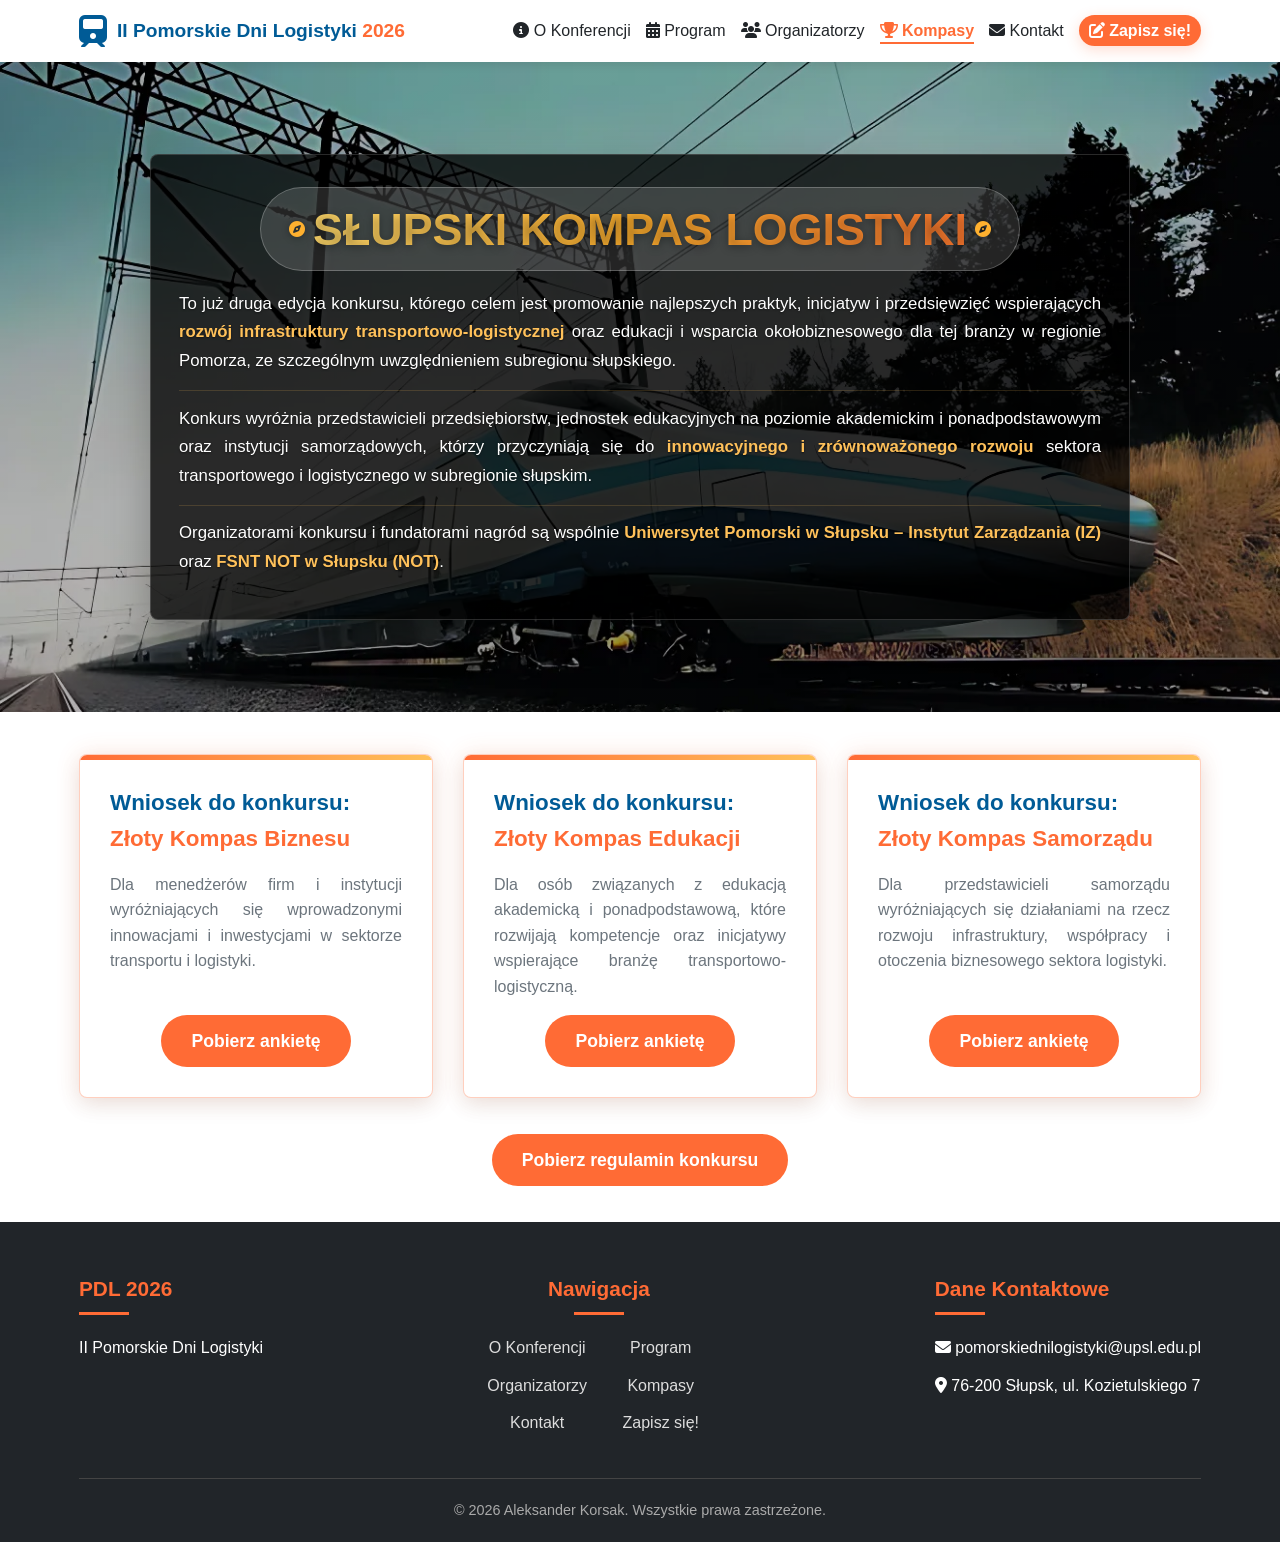
==== kompasy/index.html @ 163fd821 "Dodaj favicon na podstronie Kompasy Podstrona /kompasy/ nie miała <link rel="icon">, więc przeglądar" ====
<!DOCTYPE html>
<html lang="pl">
<head>
    <meta charset="UTF-8">
    <meta name="viewport" content="width=device-width, initial-scale=1.0">
    <title>Kompas Logistyki 2026 – II Pomorskie Dni Logistyki</title>
    <meta name="description" content="Słupski Kompas Logistyki 2026 – konkurs dla biznesu, edukacji i samorządu wspierających transport i logistykę w regionie słupskim. Pobierz wnioski.">
    <link rel="canonical" href="https://www.konferencjatsl.pl/kompasy/">
    <meta property="og:type" content="website">
    <meta property="og:locale" content="pl_PL">
    <meta property="og:site_name" content="II Pomorskie Dni Logistyki">
    <meta property="og:title" content="Kompas Logistyki 2026 – II Pomorskie Dni Logistyki">
    <meta property="og:description" content="Słupski Kompas Logistyki 2026 – konkurs dla biznesu, edukacji i samorządu wspierających transport i logistykę w regionie słupskim. Pobierz wnioski.">
    <meta property="og:url" content="https://www.konferencjatsl.pl/kompasy/">
    <meta property="og:image" content="https://www.konferencjatsl.pl/assets/img/hero/hero-image.jpg">
    <meta property="og:image:width" content="1324">
    <meta property="og:image:height" content="912">
    <meta name="twitter:card" content="summary_large_image">
    <link rel="preconnect" href="https://cdnjs.cloudflare.com" crossorigin>
    <link rel="stylesheet" href="https://cdnjs.cloudflare.com/ajax/libs/font-awesome/6.4.0/css/all.min.css" integrity="sha512-iecdLmaskl7CVkqkXNQ/ZH/XLlvWZOJyj7Yy7tcenmpD1ypASozpmT/E0iPtmFIB46ZmdtAc9eNBvH0H/ZpiBw==" crossorigin="anonymous" referrerpolicy="no-referrer">
    <link rel="stylesheet" href="../assets/css/kompasy.css?v=12">
    <link rel="icon" href="data:image/svg+xml,<svg xmlns=%22http://www.w3.org/2000/svg%22 viewBox=%220 0 100 100%22><text y=%22.9em%22 font-size=%2290%22>🚂</text></svg>">
</head>
<body>
    <header>
        <div class="header-container">
            <div class="logo">
                <i class="fas fa-train fa-2x" style="color: var(--primary);" aria-hidden="true"></i>
                <div class="logo-text">II Pomorskie Dni Logistyki <span>2026</span></div>
            </div>

            <button type="button" class="mobile-menu-btn" aria-label="Otwórz menu" aria-expanded="false" aria-controls="navMenu">
                <i class="fas fa-bars" aria-hidden="true"></i>
            </button>

            <nav>
              <ul id="navMenu">
                <li><a href="/" data-target="about"><i class="fas fa-info-circle" aria-hidden="true"></i> O Konferencji</a></li>
                <li><a href="/" data-target="program"><i class="fas fa-calendar-alt" aria-hidden="true"></i> Program</a></li>
                <li><a href="/" data-target="organizers"><i class="fas fa-users" aria-hidden="true"></i> Organizatorzy</a></li>
                <li><a href="/kompasy/" class="active"><i class="fas fa-trophy" aria-hidden="true"></i> Kompasy</a></li>
                <li><a href="/" data-target="contact"><i class="fas fa-envelope" aria-hidden="true"></i> Kontakt</a></li>
                <li><a href="https://forms.gle/BDYKaacbjnpbUKzE9" target="_blank" rel="noopener noreferrer" class="nav-cta"><i class="fas fa-pen-to-square" aria-hidden="true"></i> Zapisz się!</a></li>
              </ul>
            </nav>

        </div>
    </header>

    <section class="hero">
        <div class="hero-content">
            <div class="hero-highlight">
                <i class="fas fa-compass" aria-hidden="true"></i>
                <h1>SŁUPSKI KOMPAS LOGISTYKI</h1>
                <i class="fas fa-compass" aria-hidden="true"></i>
            </div>
            <div class="hero-description">
                <p>To już druga edycja konkursu, którego celem jest promowanie najlepszych praktyk, inicjatyw i przedsięwzięć wspierających <strong>rozwój infrastruktury transportowo-logistycznej</strong> oraz edukacji i wsparcia okołobiznesowego dla tej branży w regionie Pomorza, ze szczególnym uwzględnieniem subregionu słupskiego.</p>
                <p>Konkurs wyróżnia przedstawicieli przedsiębiorstw, jednostek edukacyjnych na poziomie akademickim i ponadpodstawowym oraz instytucji samorządowych, którzy przyczyniają się do <strong>innowacyjnego i zrównoważonego rozwoju</strong> sektora transportowego i logistycznego w subregionie słupskim.</p>
                <p>Organizatorami konkursu i fundatorami nagród są wspólnie <strong>Uniwersytet Pomorski w Słupsku – Instytut Zarządzania (IZ)</strong> oraz <strong>FSNT NOT w Słupsku (NOT)</strong>.</p>
            </div>
        </div>
    </section>

    <section class="section">
        <div class="container">
            <div class="info-cards">
                <div class="info-card">
                    <h3>Wniosek do konkursu:<br><span style="color: var(--accent);">Złoty Kompas Biznesu</span></h3>
                    <p>Dla menedżerów firm i instytucji wyróżniających się wprowadzonymi innowacjami i inwestycjami w sektorze transportu i logistyki.</p>
                    <div class="card-footer"><a href="../assets/docs/kompasy/2026/ankieta-zloty-kompas-biznesu.docx" class="btn">Pobierz ankietę</a></div>
                </div>

                <div class="info-card">
                    <h3>Wniosek do konkursu:<br><span style="color: var(--accent);">Złoty Kompas Edukacji</span></h3>
                    <p>Dla osób związanych z edukacją akademicką i ponadpodstawową, które rozwijają kompetencje oraz inicjatywy wspierające branżę transportowo-logistyczną.</p>
                    <div class="card-footer"><a href="../assets/docs/kompasy/2026/ankieta-zloty-kompas-edukacji.docx" class="btn">Pobierz ankietę</a></div>
                </div>

                <div class="info-card">
                    <h3>Wniosek do konkursu:<br><span style="color: var(--accent);">Złoty Kompas Samorządu</span></h3>
                    <p>Dla przedstawicieli samorządu wyróżniających się działaniami na rzecz rozwoju infrastruktury, współpracy i otoczenia biznesowego sektora logistyki.</p>
                    <div class="card-footer"><a href="../assets/docs/kompasy/2026/ankieta-zloty-kompas-samorzadu.docx" class="btn">Pobierz ankietę</a></div>
                </div>

                </div>
            <div class="card-footer regulamin-download"><a href="../assets/docs/kompasy/2026/regulamin-kapitula-slupski-kompas.docx" class="btn">Pobierz regulamin konkursu</a></div>
        </div>
    </section>

    <footer>
        <div class="container">
            <div class="footer-grid">
                <div class="footer-column">
                    <h3>PDL 2026</h3>
                    <p>II Pomorskie Dni Logistyki</p>
                </div>

                <div class="footer-column footer-nav-column">
                    <h3>Nawigacja</h3>
                    <ul class="footer-links footer-nav-links">
                        <li><a href="/#about">O Konferencji</a></li>
                        <li><a href="/#program">Program</a></li>
                        <li><a href="/#organizers">Organizatorzy</a></li>
                        <li><a href="/kompasy/">Kompasy</a></li>
                        <li><a href="/#contact">Kontakt</a></li>
                        <li><a href="https://forms.gle/BDYKaacbjnpbUKzE9" target="_blank" rel="noopener noreferrer">Zapisz się!</a></li>
                    </ul>
                </div>

                <div class="footer-column">
                    <h3>Dane Kontaktowe</h3>
                    <ul class="footer-links">
                        <li><i class="fas fa-envelope" aria-hidden="true"></i> pomorskiednilogistyki@upsl.edu.pl</li>
                        <li><i class="fas fa-map-marker-alt" aria-hidden="true"></i> 76-200 Słupsk, ul. Kozietulskiego 7</li>
                    </ul>
                </div>
            </div>

            <div class="copyright">
                <p>&copy; 2026 Aleksander Korsak. Wszystkie prawa zastrzeżone.</p>
            </div>
        </div>
    </footer>
    <script src="../assets/js/kompasy.js?v=2"></script>
</body>
</html>
---- assets/css/kompasy.css ----
:root {
            --primary: #005b96;
            --secondary: #00a1e0;
            --accent: #ff6b35;
            --light: #f8f9fa;
            --dark: #212529;
            --gray: #6c757d;
        }

        * {
            margin: 0;
            padding: 0;
            box-sizing: border-box;
            font-family: 'Segoe UI', Tahoma, Geneva, Verdana, sans-serif;
        }

        body {
            background-color: white;
            color: var(--dark);
            line-height: 1.6;
            overflow-x: hidden;
        }

        header {
            background-color: white;
            padding: 15px 0;
            position: sticky;
            top: 0;
            z-index: 1000;
            box-shadow: 0 2px 10px rgba(0,0,0,0.1);
        }

        .header-container {
            display: flex;
            justify-content: space-between;
            align-items: center;
            width: 90%;
            max-width: 1200px;
            margin: 0 auto;
            padding: 0 15px;
        }

        .logo {
            display: flex;
            align-items: center;
        }

        .logo-text {
            font-size: 1.4rem;
            font-weight: 700;
            color: var(--primary);
            margin-left: 10px;
            line-height: 1.25;
            white-space: nowrap;
        }

        .logo-text span {
            color: var(--accent);
        }

        nav ul {
            display: flex;
            list-style: none;
            gap: 21px;
        }

        nav li {
            margin-left: 0;
        }

        nav a {
            color: var(--dark);
            text-decoration: none;
            font-weight: 500;
            transition: all 0.3s ease;
            position: relative;
            padding: 5px 0;
            font-size: 1.1rem;
            white-space: nowrap;
        }

        nav a:hover {
            color: var(--accent);
        }

        nav a.active {
            color: var(--accent);
            font-weight: 600;
        }

        nav a::after {
            content: '';
            position: absolute;
            bottom: 0;
            left: 0;
            width: 0;
            height: 2px;
            background: var(--accent);
            transition: width 0.3s ease;
        }

        nav a:hover::after,
        nav a.active::after {
            width: 100%;
        }

        nav a.nav-cta {
            background: var(--accent);
            color: white;
            padding: 8px 12px;
            border-radius: 50px;
            font-weight: 700;
            box-shadow: 0 4px 14px rgba(255,107,53,0.22);
        }

        nav a.nav-cta:hover {
            background: #e85a28;
            color: white;
        }

        nav a.nav-cta::after {
            display: none;
        }

        @media (max-width: 1320px) and (min-width: 769px) {
            .logo-text {
                font-size: 1.2rem;
            }

            nav ul {
                gap: 15px;
            }

            nav a {
                font-size: 1rem;
            }

            nav a.nav-cta {
                padding: 7px 10px;
            }
        }

        .mobile-menu-btn {
            display: none;
            background: none;
            border: none;
            font-size: 1.5rem;
            cursor: pointer;
            color: var(--primary);
        }

        /* Hero section z obrazem z root repo */
        .hero {
            background: linear-gradient(rgba(0, 0, 0, 0.3), rgba(0, 0, 0, 0.3)),
                        url('../img/hero/hero-image.webp') center/cover no-repeat;
            height: 650px;
            display: flex;
            align-items: center;
            justify-content: center;
            color: white;
            text-align: center;
            margin-bottom: 10px;
        }

        .hero-content {
            max-width: 980px;
            margin: 0 auto;
            padding: 28px;
            position: relative;
            z-index: 1;
            background: rgba(0,0,0,0.77);
            border: 1px solid rgba(255,255,255,0.16);
            border-radius: 8px;
            box-shadow: 0 22px 44px rgba(0,0,0,0.28);
        }

        .hero h1 {
            font-size: 2.8rem;
            margin-bottom: 0;
            line-height: 1.3;
            color: #ffb12f;
            background: linear-gradient(90deg, #ffd86a 0%, #ffb12f 48%, #ff7a2f 100%);
            -webkit-background-clip: text;
            background-clip: text;
            -webkit-text-fill-color: transparent;
            text-shadow: 0 2px 8px rgba(0,0,0,0.34);
        }

        .hero p {
            font-size: 1.05rem;
            margin-bottom: 0.9rem;
            line-height: 1.7;
            text-shadow: 0 1px 2px rgba(0,0,0,0.5);
        }

        .hero-description {
            text-align: justify;
            text-align-last: left;
        }

        .hero-description p + p {
            border-top: 1px solid rgba(255,193,90,0.16);
            padding-top: 0.85rem;
        }

        .hero-description strong {
            color: #ffc15a;
            font-weight: 700;
        }

        .hero-highlight {
            background: rgba(255,255,255,0.14);
            display: inline-flex;
            align-items: center;
            gap: 8px;
            padding: 12px 28px;
            border-radius: 50px;
            font-weight: 600;
            margin: 0.2rem auto 1.2rem;
            color: white;
            border: 1px solid rgba(255,255,255,0.24);
        }

        .hero-highlight i {
            color: #ffb12f;
            text-shadow: 0 1px 7px rgba(0,0,0,0.35);
        }

        .btn {
            display: inline-block;
            background: var(--accent);
            color: white;
            padding: 12px 30px;
            border-radius: 50px;
            text-decoration: none;
            font-weight: 600;
            font-size: 1.1rem;
            transition: all 0.3s ease;
        }

        .btn:hover {
            background: #e85a28;
        }

        .section {
            padding: 32px 0 36px;
        }

        .container {
            width: 90%;
            max-width: 1200px;
            margin: 0 auto;
            padding: 0 15px;
        }

        .info-cards {
            display: grid;
            grid-template-columns: repeat(auto-fit, minmax(300px, 1fr));
            gap: 30px;
            margin-top: 0;
        }

        .info-card {
            background: white;
            border-radius: 8px;
            border: 1px solid rgba(255,107,53,0.32);
            box-shadow: 0 8px 22px rgba(0,0,0,0.08), 0 0 24px rgba(255,107,53,0.14);
            padding: 30px;
            transition: transform 0.3s ease;
            display: flex;
            flex-direction: column;
            justify-content: space-between;
            position: relative;
            overflow: hidden;
        }

        .info-card:hover {
            transform: translateY(-10px);
            box-shadow: 0 14px 30px rgba(0,0,0,0.12), 0 0 34px rgba(255,107,53,0.22);
        }

        .info-card::before {
            content: '';
            position: absolute;
            top: 0;
            left: 0;
            right: 0;
            height: 5px;
            background: linear-gradient(90deg, var(--accent), #ffc15a);
        }

        .info-card h3 {
            color: var(--primary);
            margin-bottom: 15px;
            font-size: 1.4rem;
        }

        .info-card p {
            color: var(--gray);
            margin-bottom: 15px;
            flex-grow: 1;
            text-align: justify;
            text-align-last: left;
        }

        .card-footer {
            margin-top: auto;
            display: flex;
            justify-content: center;
        }

        .regulamin-download {
            margin-top: 36px;
        }

        footer {
            background: var(--dark);
            color: white;
            padding: 50px 0 20px;
        }

        .footer-grid {
            display: grid;
            grid-template-columns: repeat(auto-fit, minmax(250px, 1fr));
            gap: 30px;
            margin-bottom: 30px;
        }

        @media (min-width: 1000px) {
            .footer-grid {
                grid-template-columns: max-content max-content max-content;
                justify-content: space-between;
                column-gap: 48px;
            }
        }

        .footer-column h3 {
            color: var(--accent);
            margin-bottom: 20px;
            font-size: 1.3rem;
            position: relative;
            padding-bottom: 10px;
        }

        .footer-column h3::after {
            content: '';
            position: absolute;
            bottom: 0;
            left: 0;
            width: 50px;
            height: 3px;
            background: var(--accent);
        }

        .footer-nav-column h3 {
            max-width: 320px;
            margin-left: auto;
            margin-right: auto;
            text-align: center;
        }

        .footer-nav-column h3::after {
            left: 50%;
            transform: translateX(-50%);
        }

        .footer-links {
            list-style: none;
        }

        .footer-nav-links {
            display: grid;
            grid-template-columns: repeat(2, minmax(0, 1fr));
            column-gap: 24px;
            max-width: 320px;
            margin-left: auto;
            margin-right: auto;
            text-align: center;
            justify-items: center;
        }

        .footer-links li {
            margin-bottom: 12px;
        }

        .footer-links a {
            color: #ddd;
            text-decoration: none;
            transition: all 0.3s ease;
        }

        .footer-links a:hover {
            color: var(--accent);
            padding-left: 5px;
        }

        .footer-nav-links a:hover {
            padding-left: 0;
        }

        .copyright {
            text-align: center;
            padding-top: 20px;
            margin-top: 30px;
            border-top: 1px solid #444;
            color: #aaa;
            font-size: 0.9rem;
        }

        @media (max-width: 768px) {
            .mobile-menu-btn {
                display: block;
            }

            .logo-text {
                white-space: normal;
            }

            nav ul {
                display: none;
                position: absolute;
                top: 100%;
                left: 0;
                right: 0;
                background: white;
                flex-direction: column;
                box-shadow: 0 10px 15px rgba(0,0,0,0.1);
                padding: 20px 0;
            }

            nav ul.show {
                display: flex;
            }

            nav li {
                margin: 10px 0;
                text-align: center;
            }

            .hero {
                height: auto;
            }

            .hero h1 {
                font-size: 2rem;
            }
        }

        @media (max-width: 768px) {
            .hero {
                height: auto;
                min-height: 0;
                padding: 28px 0;
                background-position: center center;
            }

            .hero-content {
                width: calc(100% - 28px);
                padding: 16px 14px;
            }

            .hero-highlight {
                width: 100%;
                justify-content: center;
                gap: 6px;
                padding: 8px 10px;
                margin-bottom: 0.9rem;
                box-sizing: border-box;
            }

            .hero-highlight h1 {
                font-size: clamp(1.2rem, 5.7vw, 1.65rem);
                line-height: 1.18;
            }

            .hero p {
                font-size: 0.9rem;
                line-height: 1.45;
                margin-bottom: 0.65rem;
            }

            .hero-description {
                text-align: left;
            }
        }
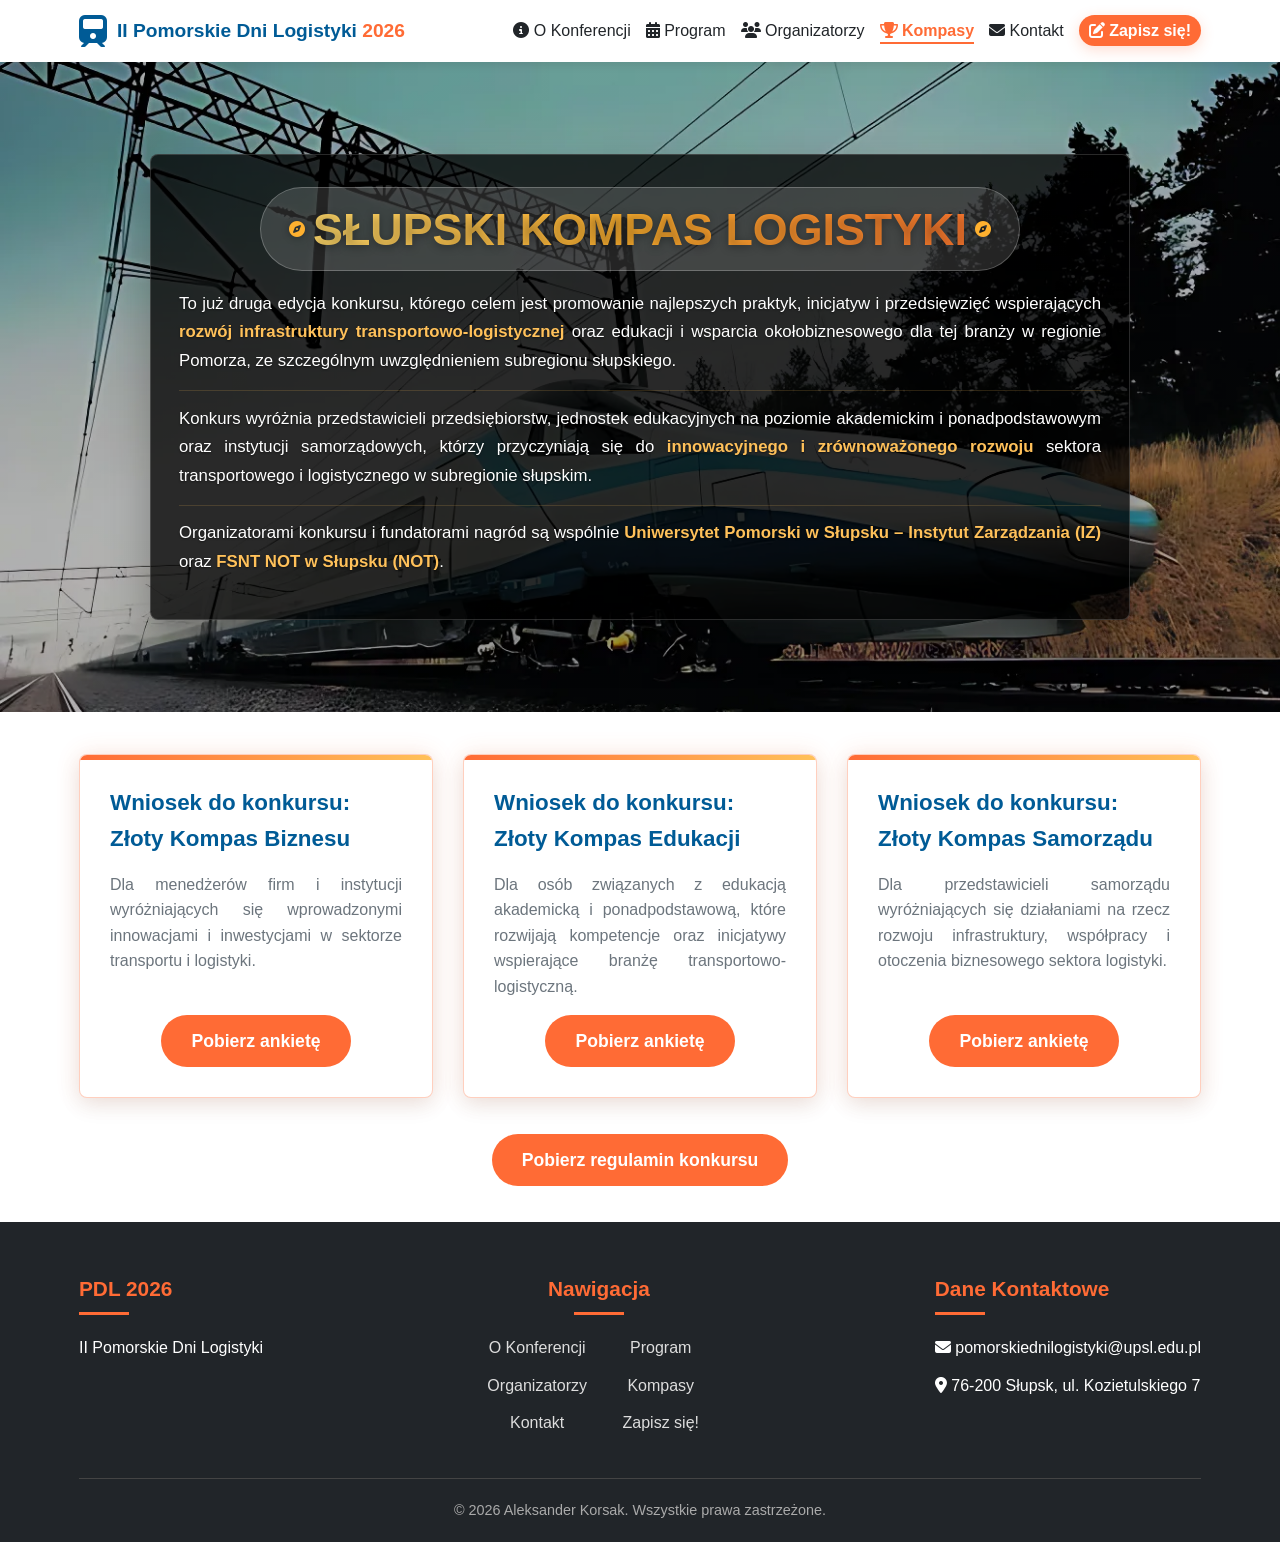
==== commit c267d3a1: "Dodaj prawdziwy plik JPEG jako obraz og:image Plik hero-image.jpg jest w rzeczywistości plikiem PNG " ====
--- a/kompasy/index.html
+++ b/kompasy/index.html
@@ -12,13 +12,14 @@
     <meta property="og:title" content="Kompas Logistyki 2026 – II Pomorskie Dni Logistyki">
     <meta property="og:description" content="Słupski Kompas Logistyki 2026 – konkurs dla biznesu, edukacji i samorządu wspierających transport i logistykę w regionie słupskim. Pobierz wnioski.">
     <meta property="og:url" content="https://www.konferencjatsl.pl/kompasy/">
-    <meta property="og:image" content="https://www.konferencjatsl.pl/assets/img/hero/hero-image.jpg">
+    <meta property="og:image" content="https://www.konferencjatsl.pl/assets/img/hero/og-image.jpg">
+    <meta property="og:image:type" content="image/jpeg">
     <meta property="og:image:width" content="1324">
     <meta property="og:image:height" content="912">
     <meta name="twitter:card" content="summary_large_image">
     <link rel="preconnect" href="https://cdnjs.cloudflare.com" crossorigin>
     <link rel="stylesheet" href="https://cdnjs.cloudflare.com/ajax/libs/font-awesome/6.4.0/css/all.min.css" integrity="sha512-iecdLmaskl7CVkqkXNQ/ZH/XLlvWZOJyj7Yy7tcenmpD1ypASozpmT/E0iPtmFIB46ZmdtAc9eNBvH0H/ZpiBw==" crossorigin="anonymous" referrerpolicy="no-referrer">
-    <link rel="stylesheet" href="../assets/css/kompasy.css?v=12">
+    <link rel="stylesheet" href="../assets/css/kompasy.css?v=13">
     <link rel="icon" href="data:image/svg+xml,<svg xmlns=%22http://www.w3.org/2000/svg%22 viewBox=%220 0 100 100%22><text y=%22.9em%22 font-size=%2290%22>🚂</text></svg>">
 </head>
 <body>
@@ -66,19 +67,19 @@
         <div class="container">
             <div class="info-cards">
                 <div class="info-card">
-                    <h3>Wniosek do konkursu:<br><span style="color: var(--accent);">Złoty Kompas Biznesu</span></h3>
+                    <h3>Wniosek do konkursu:<br><span style="color: var(--accent-light-bg);">Złoty Kompas Biznesu</span></h3>
                     <p>Dla menedżerów firm i instytucji wyróżniających się wprowadzonymi innowacjami i inwestycjami w sektorze transportu i logistyki.</p>
                     <div class="card-footer"><a href="../assets/docs/kompasy/2026/ankieta-zloty-kompas-biznesu.docx" class="btn">Pobierz ankietę</a></div>
                 </div>
 
                 <div class="info-card">
-                    <h3>Wniosek do konkursu:<br><span style="color: var(--accent);">Złoty Kompas Edukacji</span></h3>
+                    <h3>Wniosek do konkursu:<br><span style="color: var(--accent-light-bg);">Złoty Kompas Edukacji</span></h3>
                     <p>Dla osób związanych z edukacją akademicką i ponadpodstawową, które rozwijają kompetencje oraz inicjatywy wspierające branżę transportowo-logistyczną.</p>
                     <div class="card-footer"><a href="../assets/docs/kompasy/2026/ankieta-zloty-kompas-edukacji.docx" class="btn">Pobierz ankietę</a></div>
                 </div>
 
                 <div class="info-card">
-                    <h3>Wniosek do konkursu:<br><span style="color: var(--accent);">Złoty Kompas Samorządu</span></h3>
+                    <h3>Wniosek do konkursu:<br><span style="color: var(--accent-light-bg);">Złoty Kompas Samorządu</span></h3>
                     <p>Dla przedstawicieli samorządu wyróżniających się działaniami na rzecz rozwoju infrastruktury, współpracy i otoczenia biznesowego sektora logistyki.</p>
                     <div class="card-footer"><a href="../assets/docs/kompasy/2026/ankieta-zloty-kompas-samorzadu.docx" class="btn">Pobierz ankietę</a></div>
                 </div>
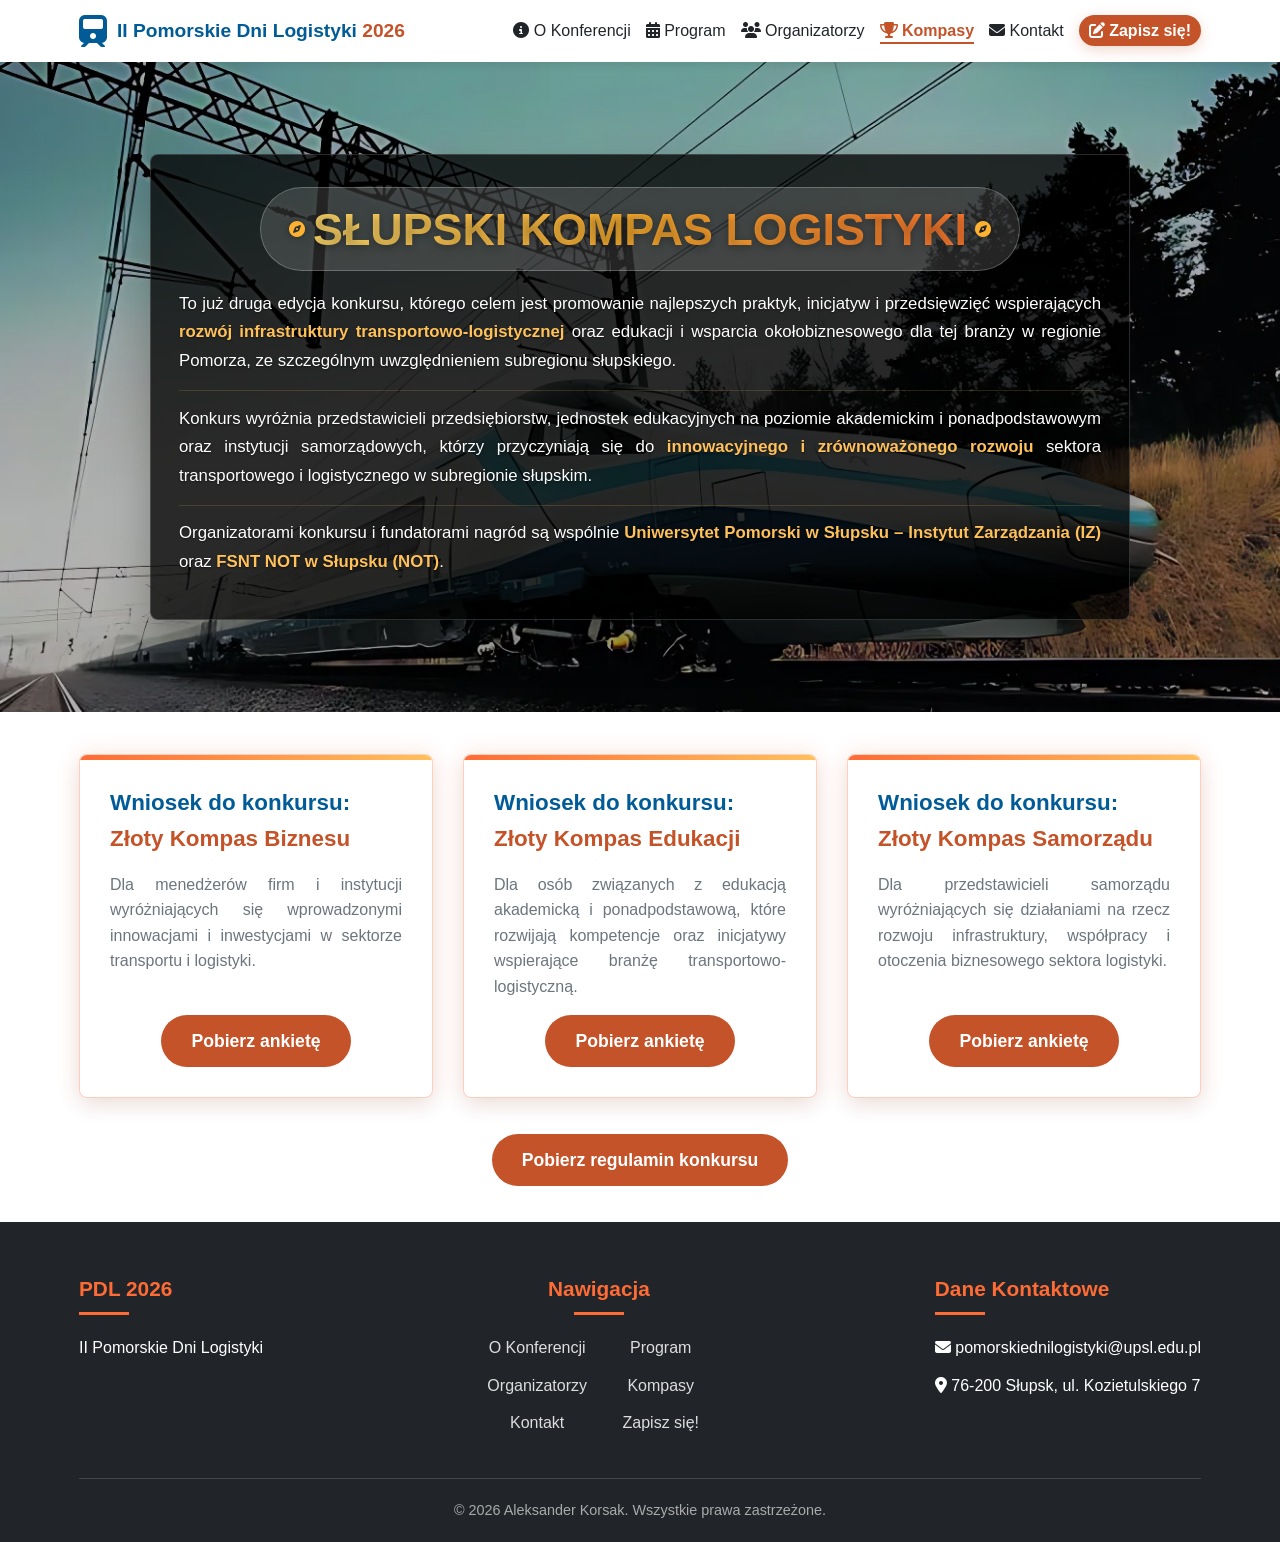
==== commit cfa2dbc6: "Zwiększ kontrast pomarańczowych elementów na jasnym tle Dodano zmienną --accent-light-bg (#c55329) o" ====
--- a/kompasy/index.html
+++ b/kompasy/index.html
@@ -12,8 +12,7 @@
     <meta property="og:title" content="Kompas Logistyki 2026 – II Pomorskie Dni Logistyki">
     <meta property="og:description" content="Słupski Kompas Logistyki 2026 – konkurs dla biznesu, edukacji i samorządu wspierających transport i logistykę w regionie słupskim. Pobierz wnioski.">
     <meta property="og:url" content="https://www.konferencjatsl.pl/kompasy/">
-    <meta property="og:image" content="https://www.konferencjatsl.pl/assets/img/hero/og-image.jpg">
-    <meta property="og:image:type" content="image/jpeg">
+    <meta property="og:image" content="https://www.konferencjatsl.pl/assets/img/hero/hero-image.jpg">
     <meta property="og:image:width" content="1324">
     <meta property="og:image:height" content="912">
     <meta name="twitter:card" content="summary_large_image">
--- a/assets/css/kompasy.css
+++ b/assets/css/kompasy.css
@@ -2,6 +2,8 @@
             --primary: #005b96;
             --secondary: #00a1e0;
             --accent: #ff6b35;
+            --accent-light-bg: #c55329; /* pomarańcz na jasnym tle (biały tekst / pomarańczowy tekst na bieli ≥ 4,5:1) */
+            --accent-light-bg-hover: #b3461f;
             --light: #f8f9fa;
             --dark: #212529;
             --gray: #6c757d;
@@ -55,7 +57,7 @@
         }
 
         .logo-text span {
-            color: var(--accent);
+            color: var(--accent-light-bg);
         }
 
         nav ul {
@@ -80,11 +82,11 @@
         }
 
         nav a:hover {
-            color: var(--accent);
+            color: var(--accent-light-bg);
         }
 
         nav a.active {
-            color: var(--accent);
+            color: var(--accent-light-bg);
             font-weight: 600;
         }
 
@@ -95,7 +97,7 @@
             left: 0;
             width: 0;
             height: 2px;
-            background: var(--accent);
+            background: var(--accent-light-bg);
             transition: width 0.3s ease;
         }
 
@@ -105,16 +107,16 @@
         }
 
         nav a.nav-cta {
-            background: var(--accent);
+            background: var(--accent-light-bg);
             color: white;
             padding: 8px 12px;
             border-radius: 50px;
             font-weight: 700;
-            box-shadow: 0 4px 14px rgba(255,107,53,0.22);
+            box-shadow: 0 4px 14px rgba(197,83,41,0.22);
         }
 
         nav a.nav-cta:hover {
-            background: #e85a28;
+            background: var(--accent-light-bg-hover);
             color: white;
         }
 
@@ -228,7 +230,7 @@
 
         .btn {
             display: inline-block;
-            background: var(--accent);
+            background: var(--accent-light-bg);
             color: white;
             padding: 12px 30px;
             border-radius: 50px;
@@ -239,7 +241,7 @@
         }
 
         .btn:hover {
-            background: #e85a28;
+            background: var(--accent-light-bg-hover);
         }
 
         .section {
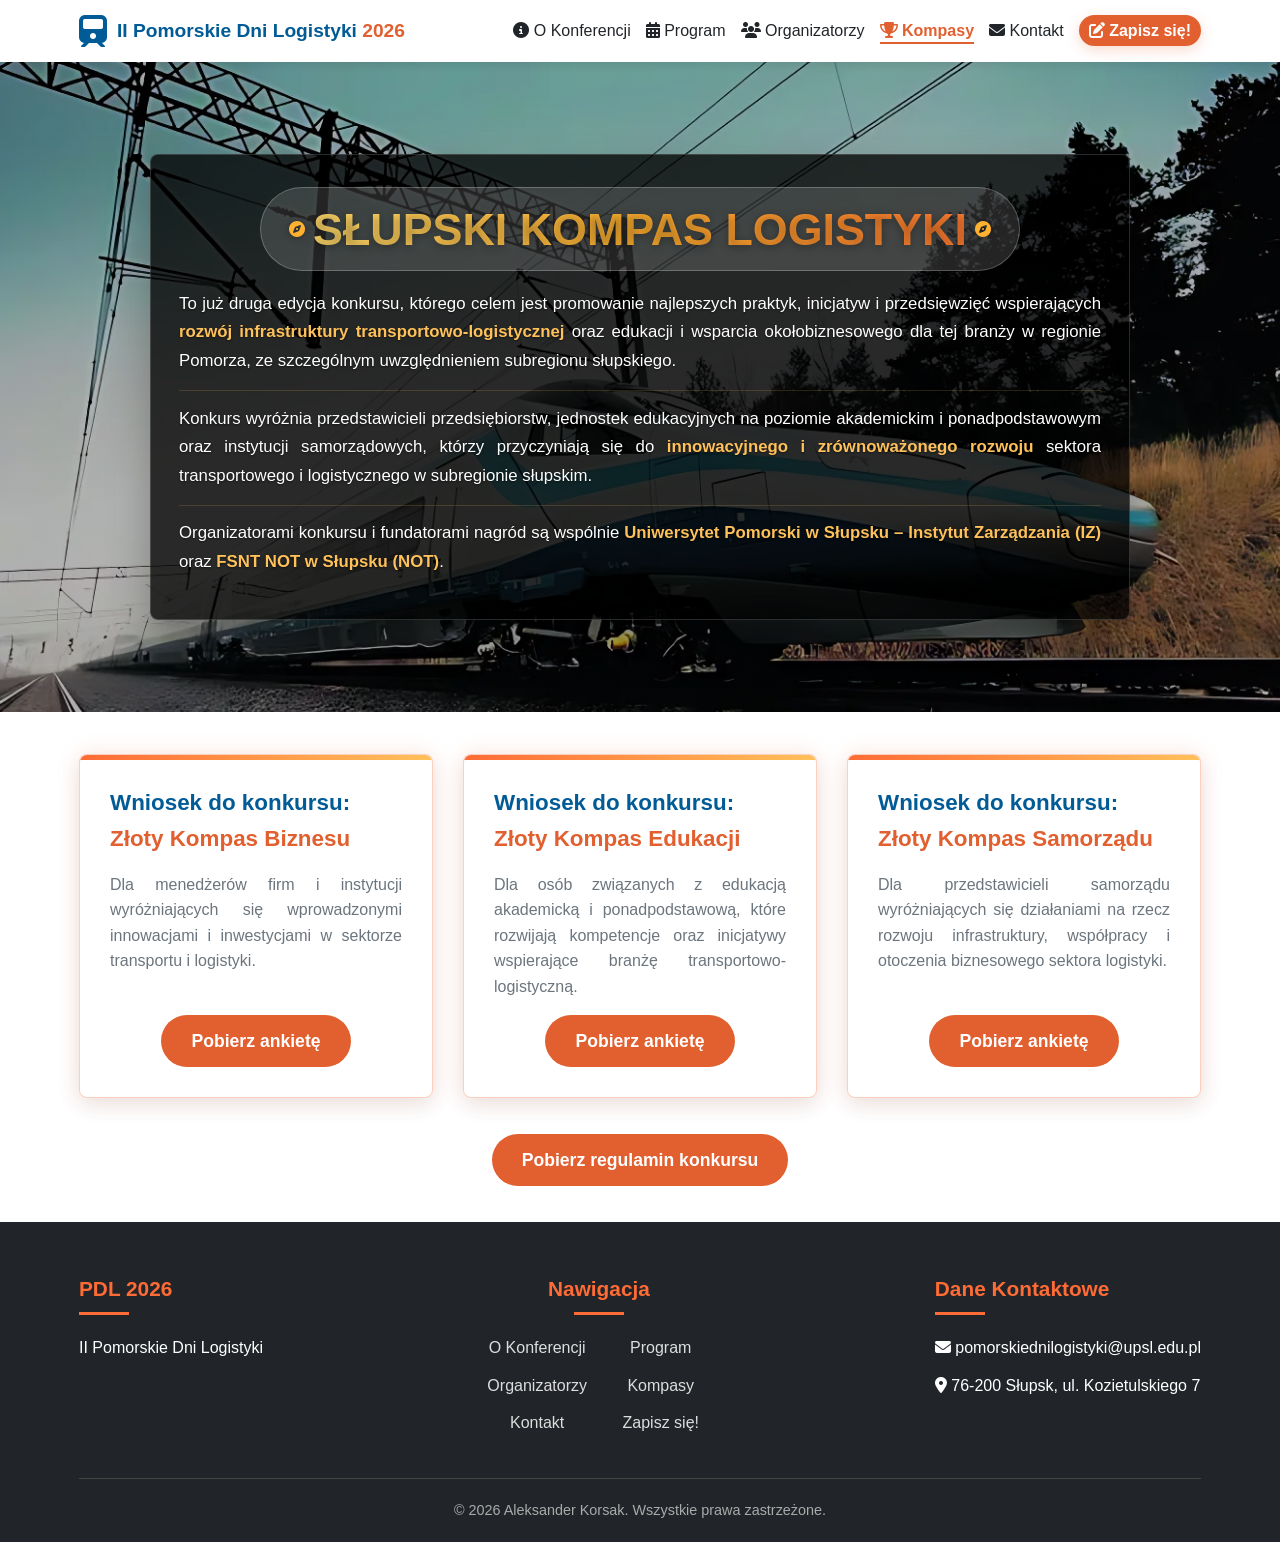
==== commit 3e306522: "Rozjaśnij pomarańcz na jasnym tle do #e25f2f Zmieniono --accent-light-bg z #c55329 na #e25f2f, a sta" ====
--- a/kompasy/index.html
+++ b/kompasy/index.html
@@ -12,13 +12,14 @@
     <meta property="og:title" content="Kompas Logistyki 2026 – II Pomorskie Dni Logistyki">
     <meta property="og:description" content="Słupski Kompas Logistyki 2026 – konkurs dla biznesu, edukacji i samorządu wspierających transport i logistykę w regionie słupskim. Pobierz wnioski.">
     <meta property="og:url" content="https://www.konferencjatsl.pl/kompasy/">
-    <meta property="og:image" content="https://www.konferencjatsl.pl/assets/img/hero/hero-image.jpg">
+    <meta property="og:image" content="https://www.konferencjatsl.pl/assets/img/hero/og-image.jpg">
+    <meta property="og:image:type" content="image/jpeg">
     <meta property="og:image:width" content="1324">
     <meta property="og:image:height" content="912">
     <meta name="twitter:card" content="summary_large_image">
     <link rel="preconnect" href="https://cdnjs.cloudflare.com" crossorigin>
     <link rel="stylesheet" href="https://cdnjs.cloudflare.com/ajax/libs/font-awesome/6.4.0/css/all.min.css" integrity="sha512-iecdLmaskl7CVkqkXNQ/ZH/XLlvWZOJyj7Yy7tcenmpD1ypASozpmT/E0iPtmFIB46ZmdtAc9eNBvH0H/ZpiBw==" crossorigin="anonymous" referrerpolicy="no-referrer">
-    <link rel="stylesheet" href="../assets/css/kompasy.css?v=13">
+    <link rel="stylesheet" href="../assets/css/kompasy.css?v=14">
     <link rel="icon" href="data:image/svg+xml,<svg xmlns=%22http://www.w3.org/2000/svg%22 viewBox=%220 0 100 100%22><text y=%22.9em%22 font-size=%2290%22>🚂</text></svg>">
 </head>
 <body>
--- a/assets/css/kompasy.css
+++ b/assets/css/kompasy.css
@@ -2,8 +2,8 @@
             --primary: #005b96;
             --secondary: #00a1e0;
             --accent: #ff6b35;
-            --accent-light-bg: #c55329; /* pomarańcz na jasnym tle (biały tekst / pomarańczowy tekst na bieli ≥ 4,5:1) */
-            --accent-light-bg-hover: #b3461f;
+            --accent-light-bg: #e25f2f; /* pomarańcz na jasnym tle (świadomy wybór wizualny; biały tekst 3,55:1) */
+            --accent-light-bg-hover: #ce5024;
             --light: #f8f9fa;
             --dark: #212529;
             --gray: #6c757d;
@@ -112,7 +112,7 @@
             padding: 8px 12px;
             border-radius: 50px;
             font-weight: 700;
-            box-shadow: 0 4px 14px rgba(197,83,41,0.22);
+            box-shadow: 0 4px 14px rgba(226,95,47,0.22);
         }
 
         nav a.nav-cta:hover {
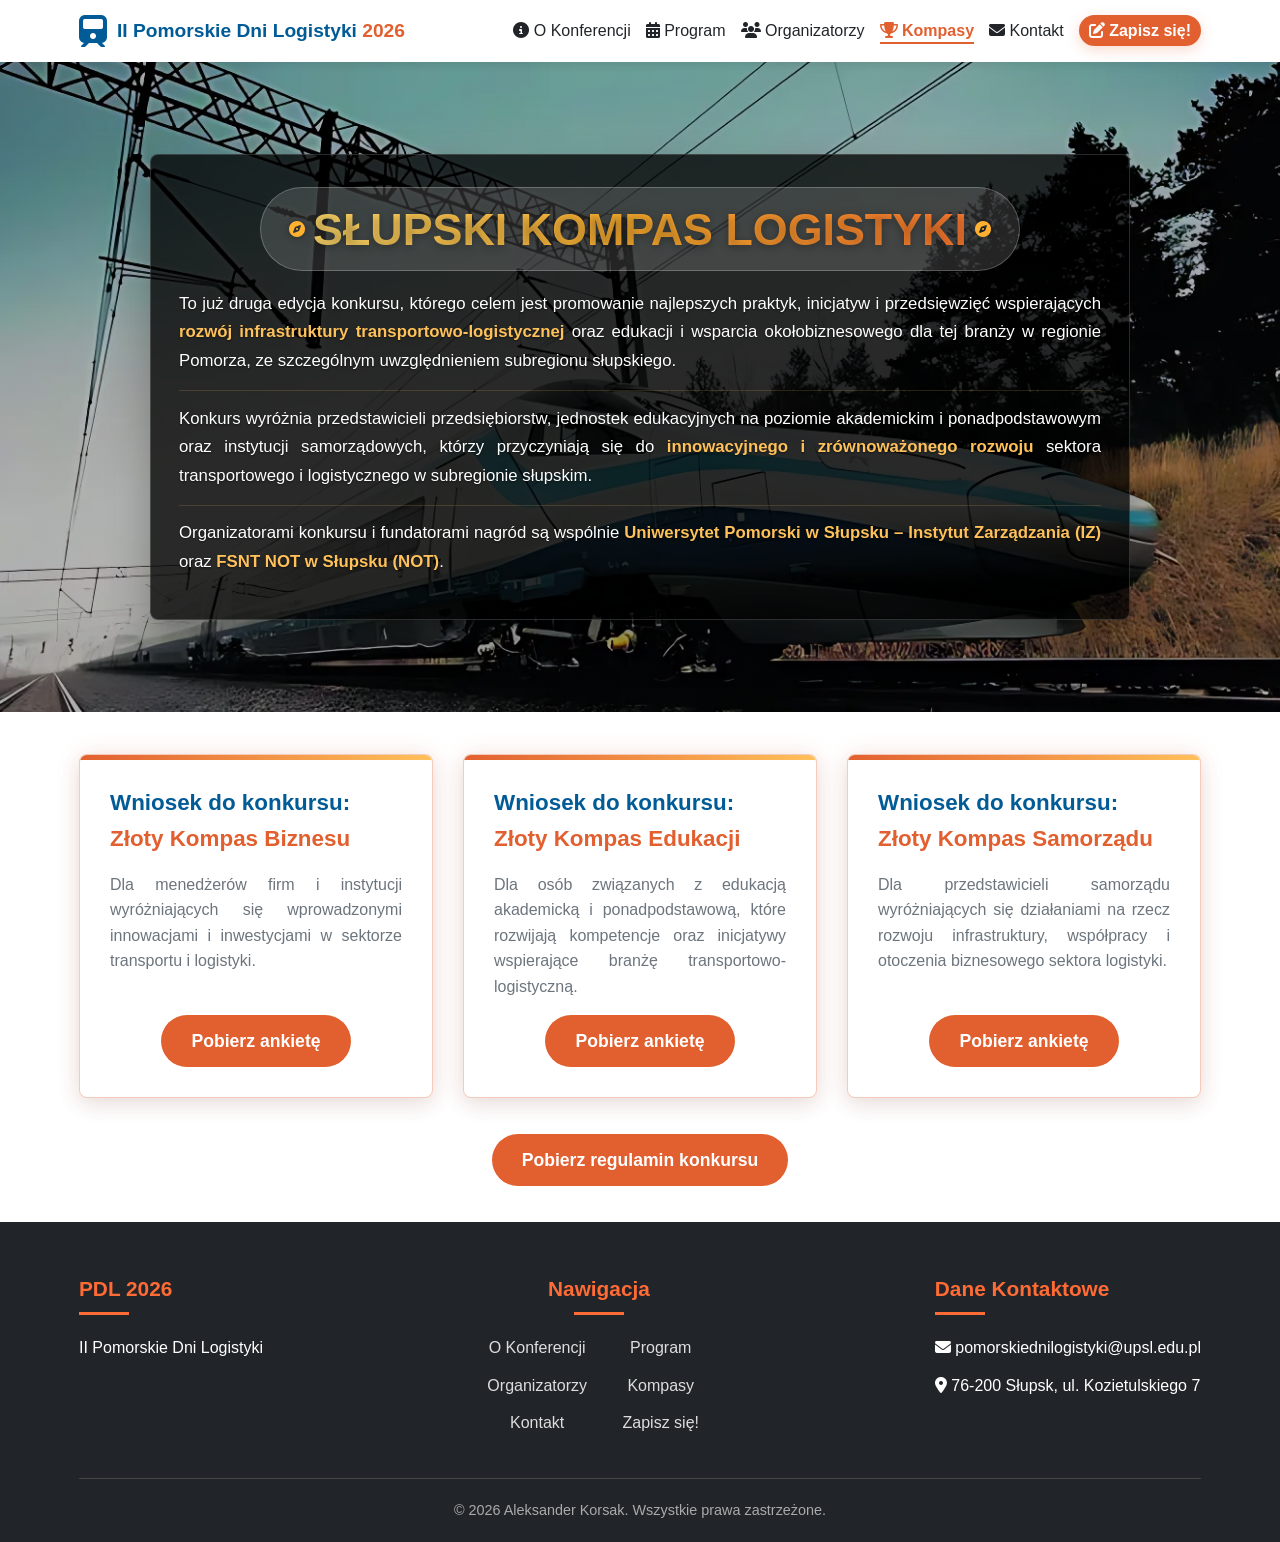
==== commit 9aecd492: "Ujednolić odcień pomarańczu na jasnym tle Zasada: #ff6b35 (--accent) tylko na ciemnym tle, #e25f2f (" ====
--- a/kompasy/index.html
+++ b/kompasy/index.html
@@ -19,7 +19,7 @@
     <meta name="twitter:card" content="summary_large_image">
     <link rel="preconnect" href="https://cdnjs.cloudflare.com" crossorigin>
     <link rel="stylesheet" href="https://cdnjs.cloudflare.com/ajax/libs/font-awesome/6.4.0/css/all.min.css" integrity="sha512-iecdLmaskl7CVkqkXNQ/ZH/XLlvWZOJyj7Yy7tcenmpD1ypASozpmT/E0iPtmFIB46ZmdtAc9eNBvH0H/ZpiBw==" crossorigin="anonymous" referrerpolicy="no-referrer">
-    <link rel="stylesheet" href="../assets/css/kompasy.css?v=14">
+    <link rel="stylesheet" href="../assets/css/kompasy.css?v=15">
     <link rel="icon" href="data:image/svg+xml,<svg xmlns=%22http://www.w3.org/2000/svg%22 viewBox=%220 0 100 100%22><text y=%22.9em%22 font-size=%2290%22>🚂</text></svg>">
 </head>
 <body>
--- a/assets/css/kompasy.css
+++ b/assets/css/kompasy.css
@@ -265,8 +265,8 @@
         .info-card {
             background: white;
             border-radius: 8px;
-            border: 1px solid rgba(255,107,53,0.32);
-            box-shadow: 0 8px 22px rgba(0,0,0,0.08), 0 0 24px rgba(255,107,53,0.14);
+            border: 1px solid rgba(226,95,47,0.32);
+            box-shadow: 0 8px 22px rgba(0,0,0,0.08), 0 0 24px rgba(226,95,47,0.14);
             padding: 30px;
             transition: transform 0.3s ease;
             display: flex;
@@ -278,7 +278,7 @@
 
         .info-card:hover {
             transform: translateY(-10px);
-            box-shadow: 0 14px 30px rgba(0,0,0,0.12), 0 0 34px rgba(255,107,53,0.22);
+            box-shadow: 0 14px 30px rgba(0,0,0,0.12), 0 0 34px rgba(226,95,47,0.22);
         }
 
         .info-card::before {
@@ -288,7 +288,7 @@
             left: 0;
             right: 0;
             height: 5px;
-            background: linear-gradient(90deg, var(--accent), #ffc15a);
+            background: linear-gradient(90deg, var(--accent-light-bg), #ffc15a);
         }
 
         .info-card h3 {
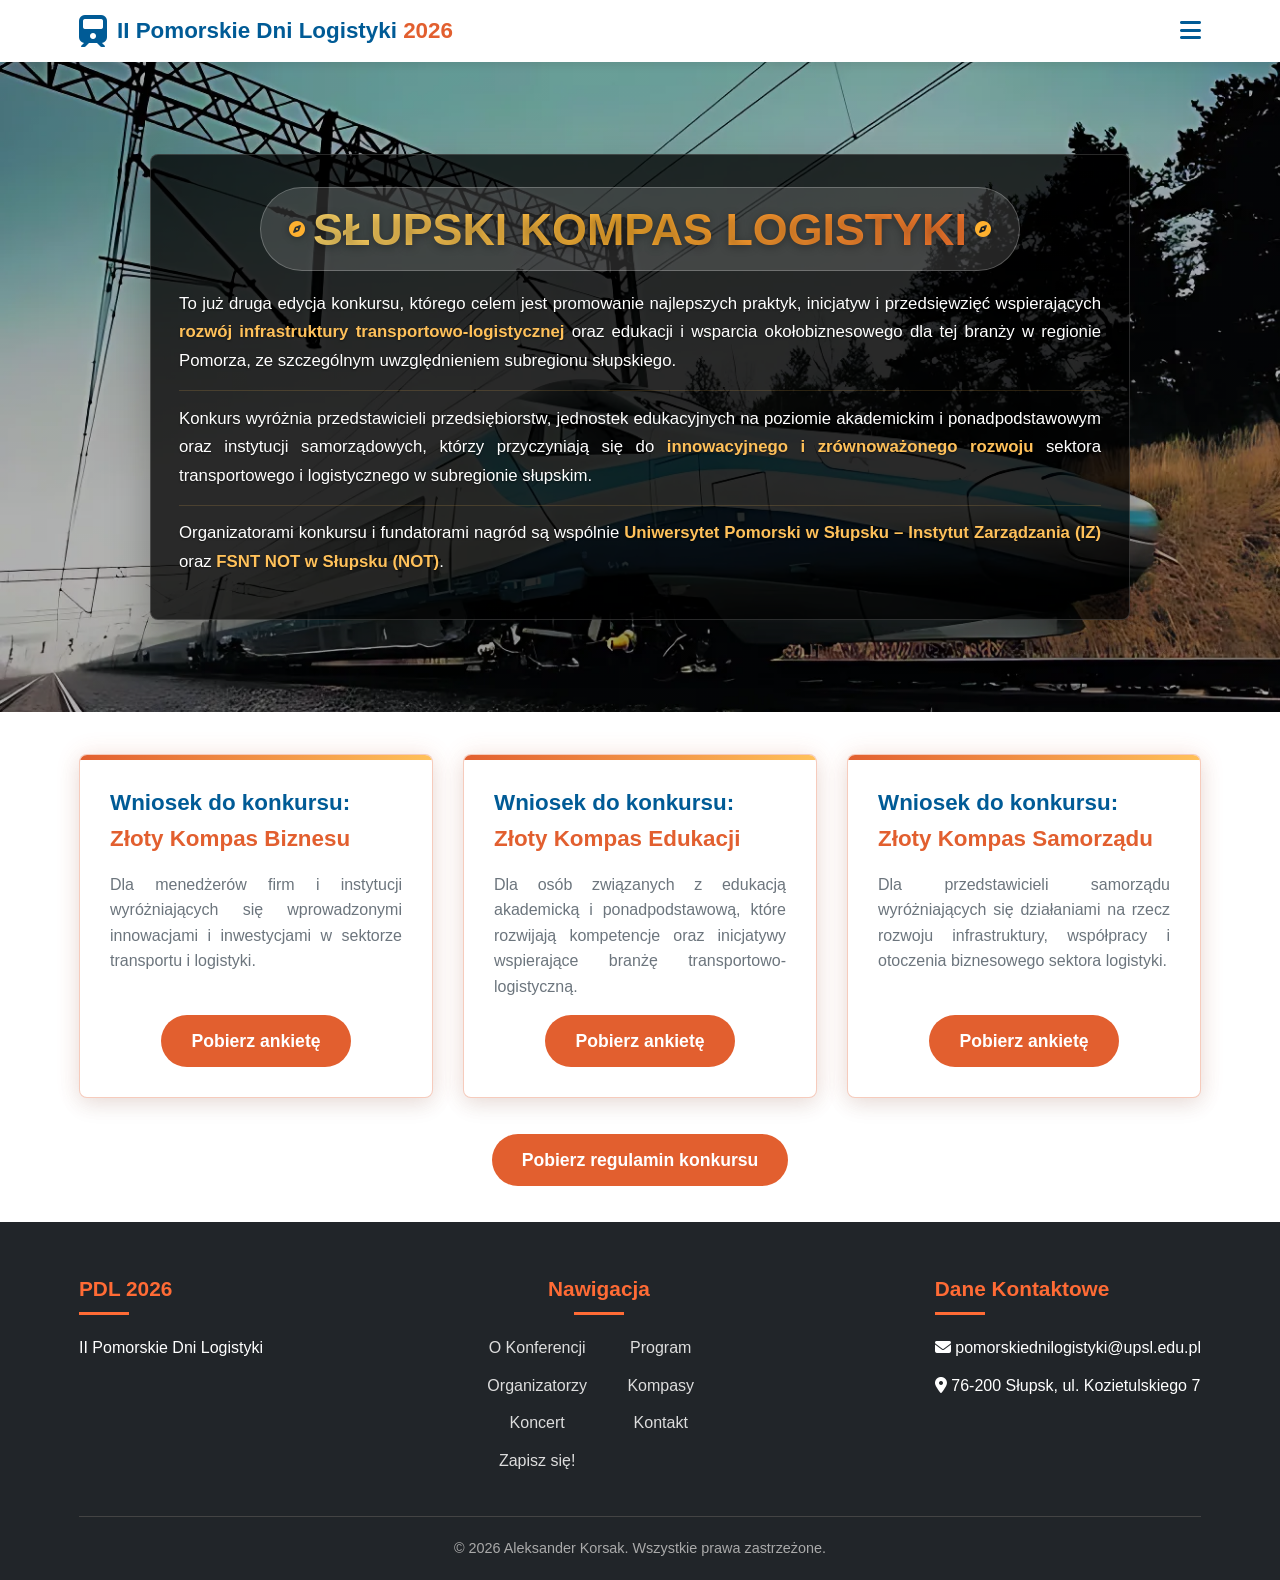
==== commit 96437ffe: "Dodaj link Koncert do nawigacji i programu Nowa pozycja „Koncert” w menu i stopce strony głównej ora" ====
--- a/kompasy/index.html
+++ b/kompasy/index.html
@@ -19,7 +19,7 @@
     <meta name="twitter:card" content="summary_large_image">
     <link rel="preconnect" href="https://cdnjs.cloudflare.com" crossorigin>
     <link rel="stylesheet" href="https://cdnjs.cloudflare.com/ajax/libs/font-awesome/6.4.0/css/all.min.css" integrity="sha512-iecdLmaskl7CVkqkXNQ/ZH/XLlvWZOJyj7Yy7tcenmpD1ypASozpmT/E0iPtmFIB46ZmdtAc9eNBvH0H/ZpiBw==" crossorigin="anonymous" referrerpolicy="no-referrer">
-    <link rel="stylesheet" href="../assets/css/kompasy.css?v=15">
+    <link rel="stylesheet" href="../assets/css/kompasy.css?v=16">
     <link rel="icon" href="data:image/svg+xml,<svg xmlns=%22http://www.w3.org/2000/svg%22 viewBox=%220 0 100 100%22><text y=%22.9em%22 font-size=%2290%22>🚂</text></svg>">
 </head>
 <body>
@@ -40,6 +40,7 @@
                 <li><a href="/" data-target="program"><i class="fas fa-calendar-alt" aria-hidden="true"></i> Program</a></li>
                 <li><a href="/" data-target="organizers"><i class="fas fa-users" aria-hidden="true"></i> Organizatorzy</a></li>
                 <li><a href="/kompasy/" class="active"><i class="fas fa-trophy" aria-hidden="true"></i> Kompasy</a></li>
+                <li><a href="/koncert/"><i class="fas fa-music" aria-hidden="true"></i> Koncert</a></li>
                 <li><a href="/" data-target="contact"><i class="fas fa-envelope" aria-hidden="true"></i> Kontakt</a></li>
                 <li><a href="https://forms.gle/BDYKaacbjnpbUKzE9" target="_blank" rel="noopener noreferrer" class="nav-cta"><i class="fas fa-pen-to-square" aria-hidden="true"></i> Zapisz się!</a></li>
               </ul>
@@ -104,6 +105,7 @@
                         <li><a href="/#program">Program</a></li>
                         <li><a href="/#organizers">Organizatorzy</a></li>
                         <li><a href="/kompasy/">Kompasy</a></li>
+                        <li><a href="/koncert/">Koncert</a></li>
                         <li><a href="/#contact">Kontakt</a></li>
                         <li><a href="https://forms.gle/BDYKaacbjnpbUKzE9" target="_blank" rel="noopener noreferrer">Zapisz się!</a></li>
                     </ul>
--- a/assets/css/kompasy.css
+++ b/assets/css/kompasy.css
@@ -124,7 +124,7 @@
             display: none;
         }
 
-        @media (max-width: 1320px) and (min-width: 769px) {
+        @media (min-width: 1300px) {
             .logo-text {
                 font-size: 1.2rem;
             }
@@ -149,6 +149,40 @@
             font-size: 1.5rem;
             cursor: pointer;
             color: var(--primary);
+        }
+
+        /* Menu rozwijane także na tabletach i mniejszych laptopach – 8 pozycji nie mieści się w jednej linii */
+        @media (max-width: 1299px) {
+            .mobile-menu-btn {
+                display: block;
+            }
+
+            nav ul {
+                display: none;
+                position: absolute;
+                top: 100%;
+                left: 0;
+                right: 0;
+                background: white;
+                flex-direction: column;
+                box-shadow: 0 10px 15px rgba(0,0,0,0.1);
+                padding: 20px 0;
+            }
+
+            nav ul.show {
+                display: flex;
+            }
+
+            nav li {
+                margin: 10px 0;
+                text-align: center;
+            }
+        }
+
+        @media (min-width: 769px) and (max-width: 1299px) {
+            .mobile-menu-btn {
+                margin-left: auto;
+            }
         }
 
         /* Hero section z obrazem z root repo */
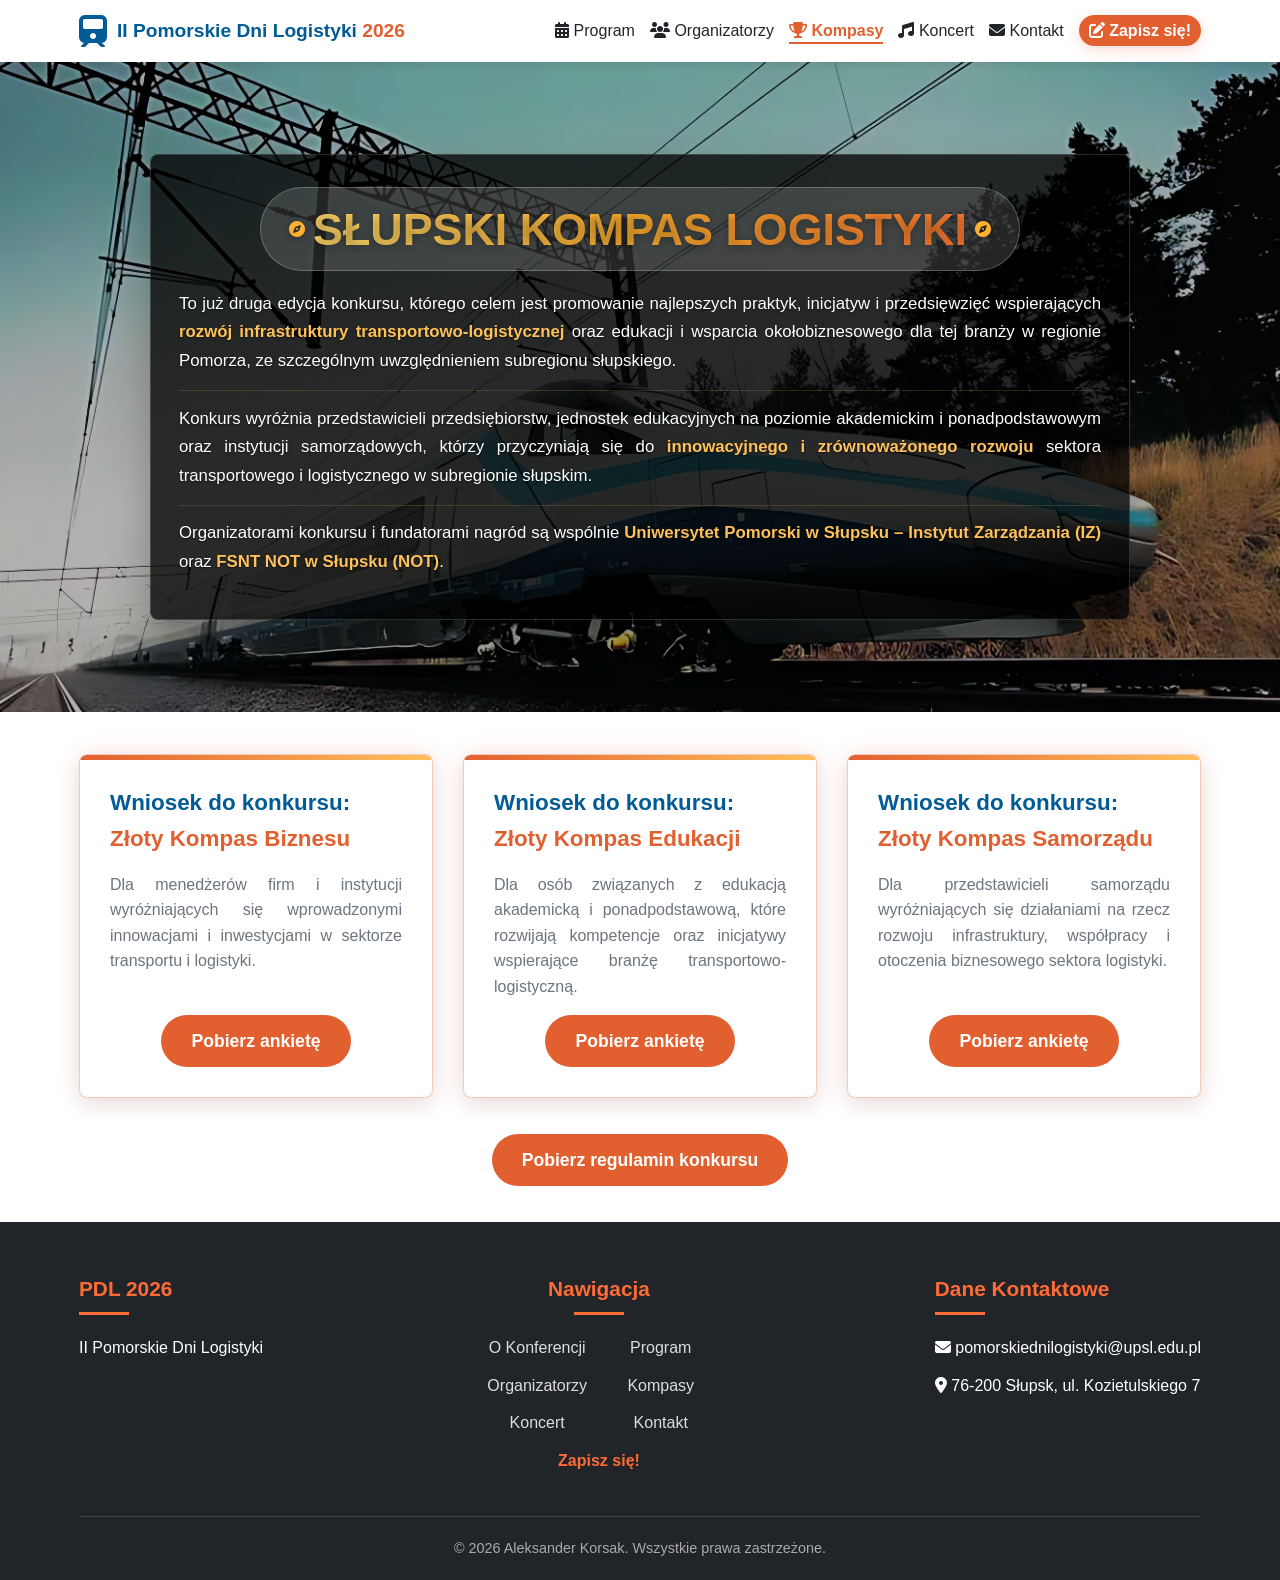
==== commit 8669d09f: "Uprość menu i wyśrodkuj „Zapisz się!” w stopce Usunięta pozycja „O Konferencji” z górnego menu (zost" ====
--- a/kompasy/index.html
+++ b/kompasy/index.html
@@ -36,7 +36,6 @@
 
             <nav>
               <ul id="navMenu">
-                <li><a href="/" data-target="about"><i class="fas fa-info-circle" aria-hidden="true"></i> O Konferencji</a></li>
                 <li><a href="/" data-target="program"><i class="fas fa-calendar-alt" aria-hidden="true"></i> Program</a></li>
                 <li><a href="/" data-target="organizers"><i class="fas fa-users" aria-hidden="true"></i> Organizatorzy</a></li>
                 <li><a href="/kompasy/" class="active"><i class="fas fa-trophy" aria-hidden="true"></i> Kompasy</a></li>
@@ -107,7 +106,7 @@
                         <li><a href="/kompasy/">Kompasy</a></li>
                         <li><a href="/koncert/">Koncert</a></li>
                         <li><a href="/#contact">Kontakt</a></li>
-                        <li><a href="https://forms.gle/BDYKaacbjnpbUKzE9" target="_blank" rel="noopener noreferrer">Zapisz się!</a></li>
+                        <li class="footer-signup"><a class="footer-signup-link" href="https://forms.gle/BDYKaacbjnpbUKzE9" target="_blank" rel="noopener noreferrer">Zapisz się!</a></li>
                     </ul>
                 </div>
 
--- a/assets/css/kompasy.css
+++ b/assets/css/kompasy.css
@@ -124,7 +124,7 @@
             display: none;
         }
 
-        @media (min-width: 1300px) {
+        @media (max-width: 1320px) and (min-width: 769px) {
             .logo-text {
                 font-size: 1.2rem;
             }
@@ -151,8 +151,8 @@
             color: var(--primary);
         }
 
-        /* Menu rozwijane także na tabletach i mniejszych laptopach – 8 pozycji nie mieści się w jednej linii */
-        @media (max-width: 1299px) {
+        /* Menu rozwijane także na tabletach i mniejszych laptopach – poniżej 1150 px menu nie mieści się w jednej linii */
+        @media (max-width: 1149px) {
             .mobile-menu-btn {
                 display: block;
             }
@@ -179,7 +179,7 @@
             }
         }
 
-        @media (min-width: 769px) and (max-width: 1299px) {
+        @media (min-width: 769px) and (max-width: 1149px) {
             .mobile-menu-btn {
                 margin-left: auto;
             }
@@ -434,6 +434,21 @@
             padding-left: 0;
         }
 
+        .footer-nav-links a.footer-signup-link {
+            color: var(--accent);
+            font-weight: 700;
+        }
+
+        .footer-nav-links a.footer-signup-link:hover {
+            color: #e85a28;
+            padding-left: 0;
+        }
+
+        /* „Zapisz się!” w stopce: wyśrodkowane pod siatką linków, niezależnie od ich liczby */
+        .footer-nav-links li.footer-signup {
+            grid-column: 1 / -1;
+        }
+
         .copyright {
             text-align: center;
             padding-top: 20px;
